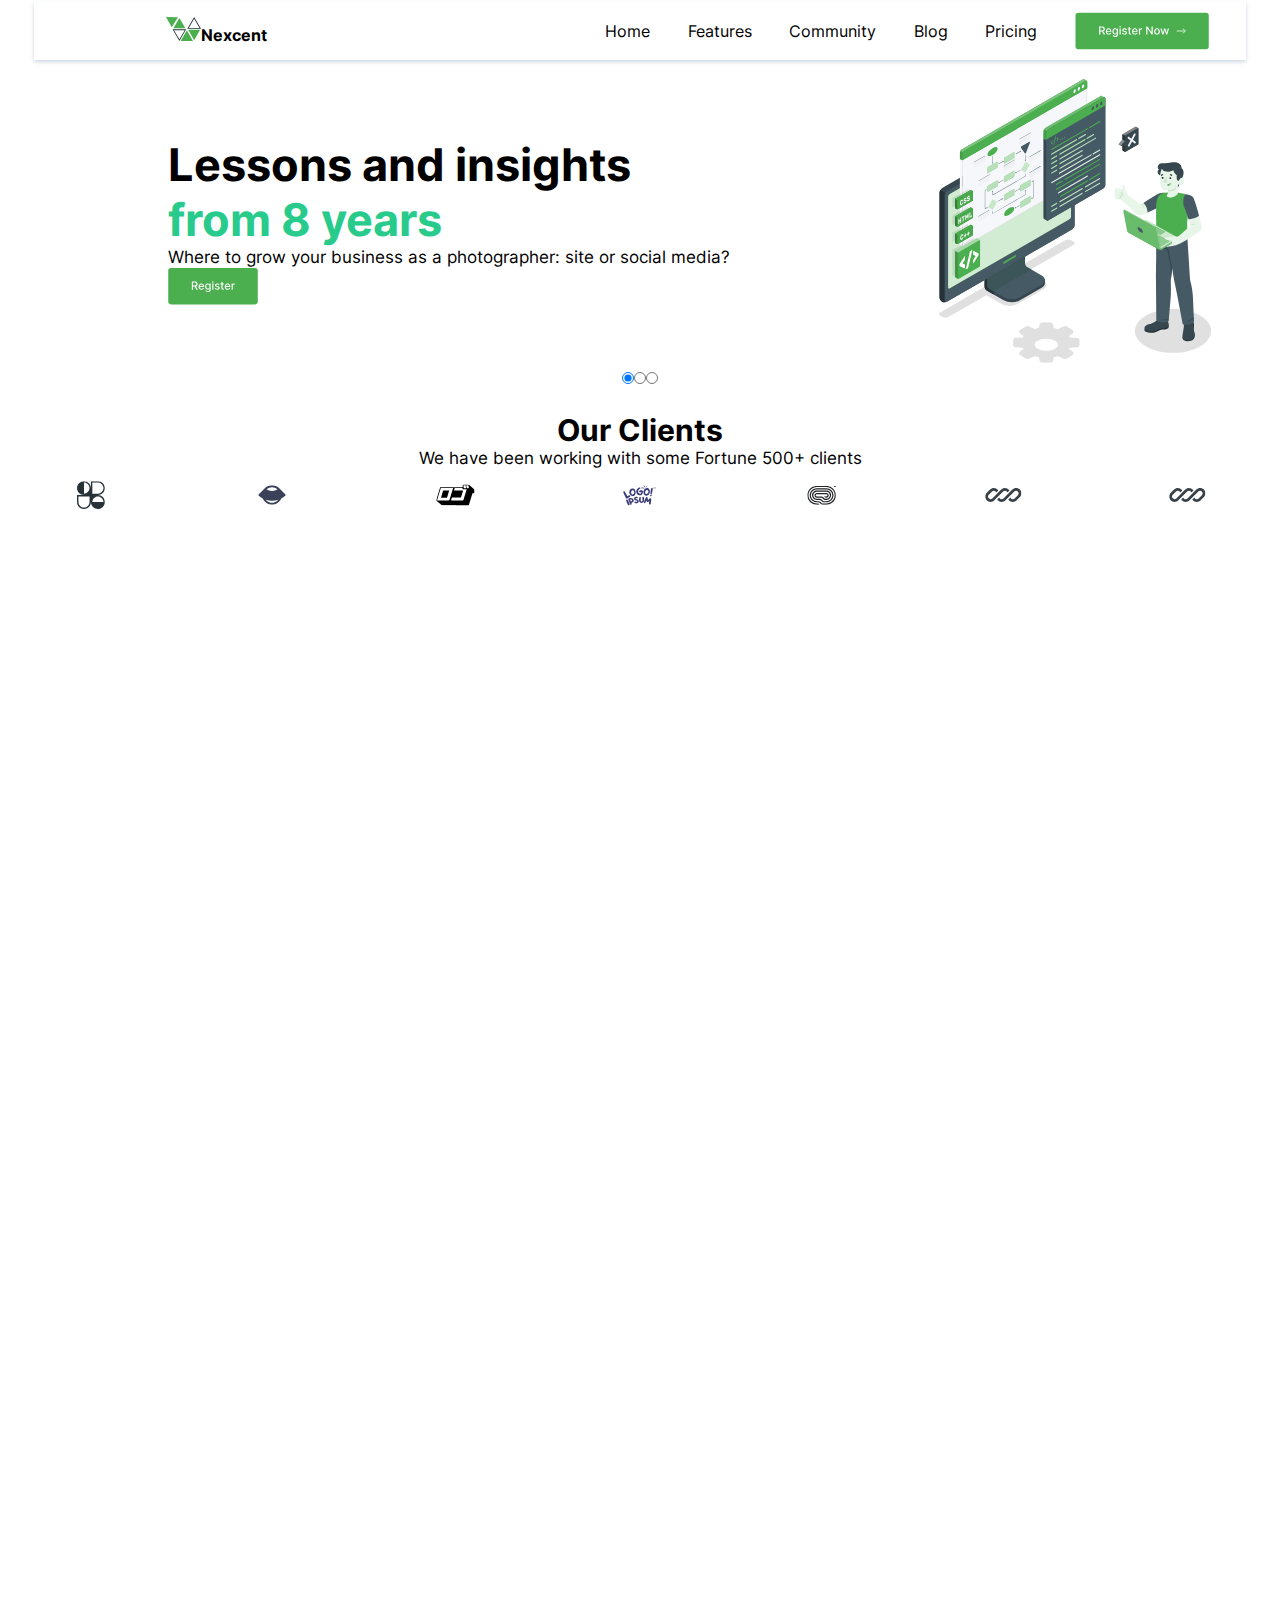
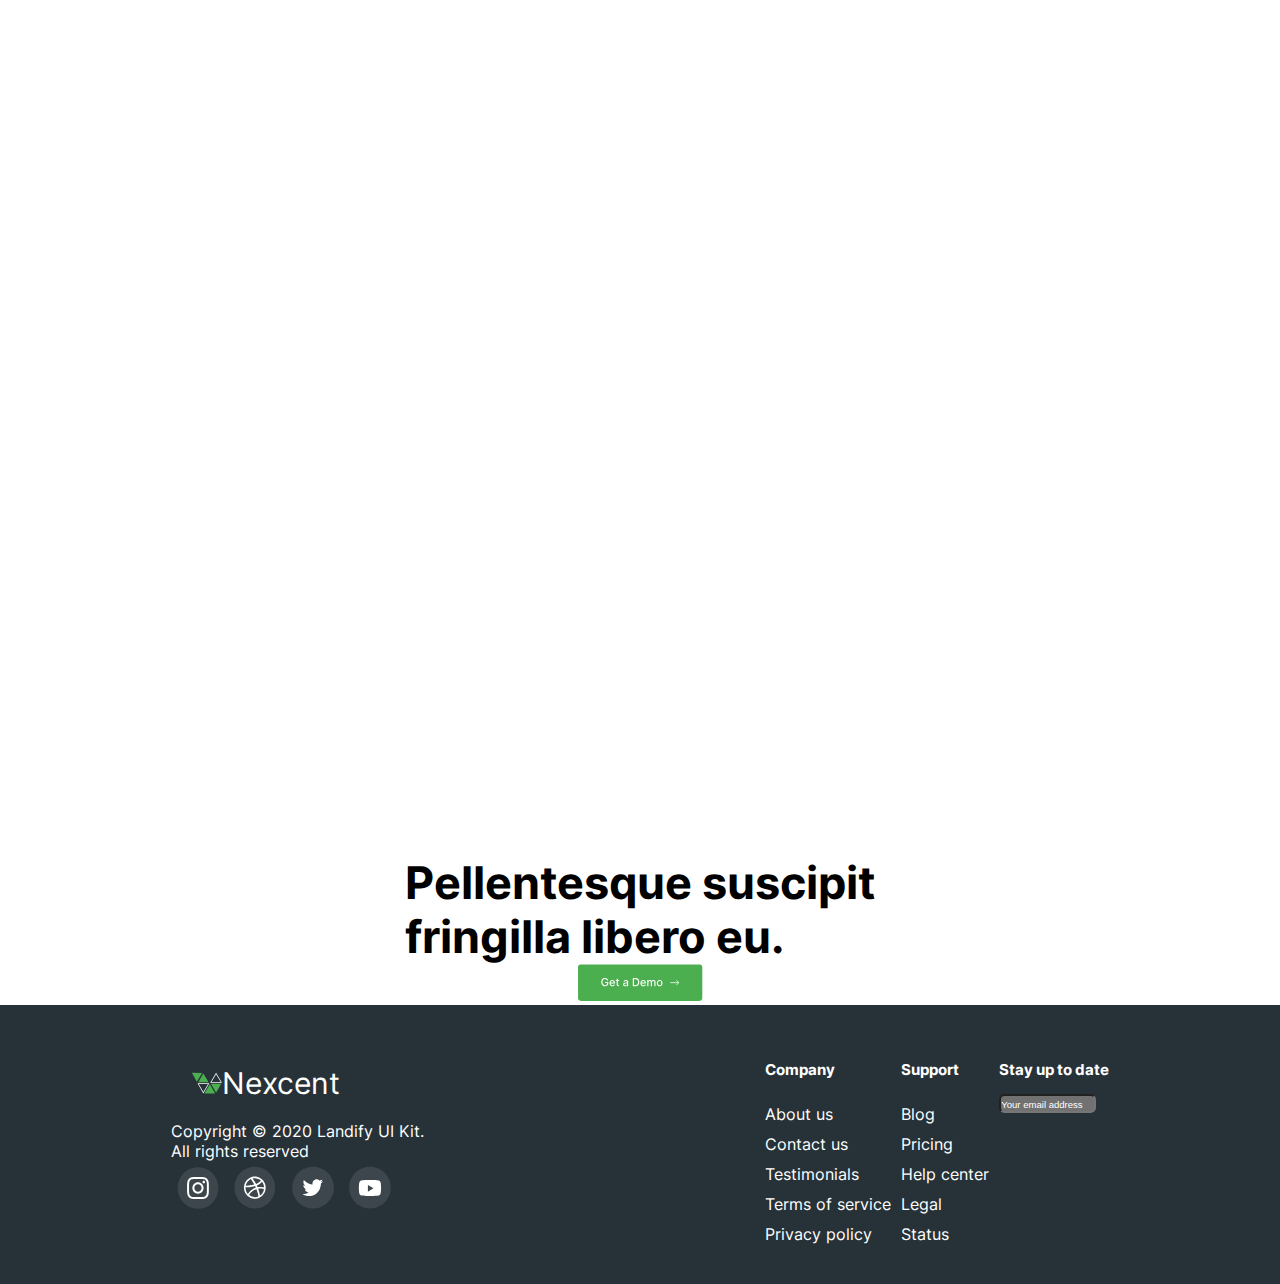
==== index.html @ 7efd8c19 "first" ====
<!DOCTYPE html>
<html lang="en">
<head>
  <meta charset="UTF-8">
  <meta name="viewport" content="width=device-width, initial-scale=1.0">
  <title>Site</title>
  <link rel="stylesheet" href="styles/styles.css">
</head>
<body>
  <header>
    <nav class="header__content">
      <div class="header__nav">
        <div class="left__menu"><a href="/"><img src="src/img/logo/logo.svg" alt="1"><span class="logo__name">Nexcent</span></a></div>
        <div class="right__menu">
          <a class="header__nav__items" href="/">Home</a>
          <a class="header__nav__items" href="/">Features</a>
          <a class="header__nav__items" href="/">Community</a>
          <a class="header__nav__items" href="/">Blog</a>
          <a class="header__nav__items" href="/">Pricing</a>
          <div class="header__reg"><a href="/"><img  src="src/img/register.svg" alt="1"></a></div>
        </div>
    </nav>
  </header>
  <main>

    <div class="body__up">
      <div class="herosection">
        <div class="herosection__left">
          <p style="font-size: 45px; font-family: Inter-bold;">Lessons and insights</p>
          <p style="font-size: 45px; font-family: Inter-bold; color: #28CB8B;">from 8 years</p>
          <p style="font-size: 17px; font-family: Inter;">Where to grow your business as a photographer: site or social media?</p>
          <a  href="/"><img src="src/img/ui/buttons/reg.svg" alt=""></a>
        </div>
        <img class="herosection__right" src="src/img/content/homepc.svg" alt="1">
      </div>
      <div class="dots">
        <input placeholder="1" type="radio" name="setpos" checked></input>
        <input placeholder="1" type="radio" name="setpos"></input>
        <input placeholder="1" type="radio" name="setpos"></input>
      </div>
      <div class="clients">
        <p style="font-family: inter-bold; font-size: 30px;">Our Clients</p>
        <p style="font-family: inter; font-size: 17px;">We have been working with some Fortune 500+ clients</p>
        <div class="clients__logos">
          <img src="src/img/clients/1.svg" alt="1">
          <img src="src/img/clients/2.svg" alt="1">
          <img src="src/img/clients/3.svg" alt="1">
          <img src="src/img/clients/4.svg" alt="1">
          <img src="src/img/clients/5.svg" alt="1">
          <img src="src/img/clients/6.svg" alt="1">
          <img src="src/img/clients/7.svg" alt="1">
        </div>
      </div>
      <div class="community"></div>
    </div>
    <div></div>
    <div></div>
    <div></div>
    <br>
    <!-- <input value="" placeholder="w" class="width" type="range">
    <input value="" placeholder="h" class="height" type="range"> -->
    <br>
    <br>
    <br>
    <br>
    <br>
    <br>
    <br>
    <br>
    <br>
    <br>
    <br>
    <br>
    <br>
    <br>
    <br>
    <br>
    <br>
    <br>
    <br>
    <br>
    <br>
    <br>
    <br>
    <br>
    <br>
    <br>
    <br>
    <br>
    <br>
    <br>
    <br>
    <br>
    <br>
    <br>
    <br>
    <br>
    <br>
    <br>
    <br>
    <br>
    <br>
    <br>
    <br>
    <br>
    <br>
    <br>
    <br>
    <br>
    <br>
    <br>
    <br>
    <br>
    <br>
    <br>
    <br>
    <br>
    <br>
    <br>
    <br>
    <br>
    <br>
    <br>
    <br>
    <br>
    <br>
    <br>
    <br>
    <br>
    <br>
    <br>
    <br>
    <br>
    <br>
    <br>
    <br>
    <br>
    <br>
    <br>
    <br>
    <br>
    <br>
    <br>
    <br>
    <br>
    <br>
    <br>
    <br>
    <br>
    <br>
    <br>
    <br>
    <br>
    <br>
    <br>
    <br>
    <br>
    <br>
    <br>
    <br>
    <br>
    <br>
    <br>
    <br>
    <br>
    <br>
    <br>
    <br>

  </main>
  <footer>
    <div class="footer__up">
      <p class="footer__up__text">Pellentesque suscipit<br>fringilla libero eu.</p>
      <a><img src="src/img/GetDemo.svg" alt="1"></a>
    </div>
    <div class="footer__down">
      <div class="footer__left">
        <p  class="footer__logo"><img src="src/img/logo/logo__footer.svg" alt="1">Nexcent</p>
        <p class="footer__opyright">Copyright © 2020 Landify UI Kit.
          <br>
          All rights reserved
        </p>
        <div class="footer__links">
          <a class="footer__bauble" href=""><img src="src/img/footer/inst.svg" alt="1"></a>
          <a class="footer__bauble" href=""><img src="src/img/footer/ball.svg" alt="1"></a>
          <a class="footer__bauble" href=""><img src="src/img/footer/twitter.svg" alt="1"></a>
          <a class="footer__bauble" href=""><img src="src/img/footer/youtube.svg" alt="1"></a>
        </div>
      </div>
      <div class="footer__right">
        <div class="footer__right__conteiner">
        <p class="footer__right__title">Company</p>
        <p class="footer__right__title">Support</p>  
        <a c href="https://github.com/Englif" class="footer__right__elem">About us</a>
        <a  class="footer__right__elem">Blog</a>
        <a  class="footer__right__elem">Contact us</a>
        <a  class="footer__right__elem">Pricing</a>
        <a  class="footer__right__elem">Testimonials</a>
        <a  class="footer__right__elem">Help center</a>
        <a  class="footer__right__elem">Terms of service</a>
        <a  class="footer__right__elem">Legal</a>
        <a  class="footer__right__elem">Privacy policy</a>
        <a  class="footer__right__elem">Status</a>
        </div>
        <div class="footer__right__mail">
        <p class="footer__right__title">Stay up to date</p>
        <input class="footer__input" type="email" placeholder="Your email address">
        <!-- <button>/</button> -->
        </div>
      </div>
    </div>

  </footer>
  
</body>
<script src="scripts/script.js"></script>
</html>
---- styles/styles.css ----
@font-face {
  font-family: "Inter";
  src: url(/src/fonts/Inter-Regular.ttf);
}
@font-face {
  font-family: "Inter-Bold";
  src: url(/src/fonts/Inter-Bold.ttf);
}
@media (max-width: 856px) {
  span.logo__name {
    display: none;
  }
  .herosection {
    display: -webkit-box;
    display: -ms-flexbox;
    display: flex;
    -ms-flex-pack: distribute;
        justify-content: space-around;
    -webkit-box-align: center;
        -ms-flex-align: center;
            align-items: center;
    -webkit-box-orient: vertical;
    -webkit-box-direction: normal;
        -ms-flex-direction: column;
            flex-direction: column;
  }
  .footer__right {
    -webkit-box-orient: vertical;
    -webkit-box-direction: normal;
        -ms-flex-direction: column;
            flex-direction: column;
  }
}
*, ::after, ::before {
  margin: 0;
  padding: 0;
  -webkit-box-sizing: border-box;
          box-sizing: border-box;
}

/* maintags */
body {
  height: 100vw;
  width: 100vw;
}

header {
  display: -webkit-box;
  display: -ms-flexbox;
  display: flex;
  -webkit-box-pack: center;
      -ms-flex-pack: center;
          justify-content: center;
  width: 100vw;
  top: 0;
  position: fixed;
}

main {
  margin-top: 70px;
}

ul {
  list-style: none;
}

a {
  text-decoration: none;
  color: #000000;
  cursor: pointer;
}

a:hover {
  -webkit-filter: brightness(1.1);
          filter: brightness(1.1);
  color: #717171;
  border: 2px;
}

/* header */
.header__content {
  display: inline;
  height: 58px;
  min-width: 95vw;
  background-color: #ffffff;
}

.header__nav__items, .header__reg {
  display: -webkit-inline-box;
  display: -ms-inline-flexbox;
  display: inline-flex;
  -webkit-box-align: center;
      -ms-flex-align: center;
          align-items: center;
  position: relative;
  margin-right: calc(8px + 2.3vw);
  height: 37px;
}

.header__nav {
  display: -webkit-box;
  display: -ms-flexbox;
  display: flex;
  margin: 2px;
  -webkit-box-pack: justify;
      -ms-flex-pack: justify;
          justify-content: space-between;
  -webkit-box-align: center;
      -ms-flex-align: center;
          align-items: center;
  height: 58px;
  -webkit-box-shadow: 0px 2px 4px rgba(171, 190, 209, 0.6);
          box-shadow: 0px 2px 4px rgba(171, 190, 209, 0.6);
}

.header__reg a {
  height: 38px;
  width: 134px;
}

img.header__reg {
  height: 37px;
  width: calc(70px + 2vw);
}

.left__menu {
  margin-left: calc(4px + 10vw);
  font-family: Inter-bold;
}

.right__menu {
  display: inherit;
  font-family: Inter;
}

/* main */
.herosection {
  display: -webkit-box;
  display: -ms-flexbox;
  display: flex;
  -ms-flex-pack: distribute;
      justify-content: space-around;
}

.herosection__left {
  display: -webkit-box;
  display: -ms-flexbox;
  display: flex;
  -webkit-box-orient: vertical;
  -webkit-box-direction: normal;
      -ms-flex-direction: column;
          flex-direction: column;
  margin-top: 67px;
  margin-bottom: 67px;
  margin-left: 100px;
  margin-right: 72px;
}

.herosection__left a {
  width: 90px;
  height: 38px;
}

.dots {
  display: -webkit-box;
  display: -ms-flexbox;
  display: flex;
  -webkit-box-pack: center;
      -ms-flex-pack: center;
          justify-content: center;
}

.dots input {
  width: 12px;
  height: 12px;
}

.dots input:checked {
  background-color: #4CAF4F;
}

.herosection__right {
  display: -webkit-box;
  display: -ms-flexbox;
  display: flex;
}

.clients {
  display: -webkit-box;
  display: -ms-flexbox;
  display: flex;
  -webkit-box-orient: vertical;
  -webkit-box-direction: normal;
      -ms-flex-direction: column;
          flex-direction: column;
  width: 100%;
  font-family: inter;
  margin-top: 28px;
}

.clients p {
  display: -webkit-box;
  display: -ms-flexbox;
  display: flex;
  -webkit-box-pack: center;
      -ms-flex-pack: center;
          justify-content: center;
}

.clients__logos {
  display: -webkit-box;
  display: -ms-flexbox;
  display: flex;
  margin-top: 10px;
  -webkit-box-pack: center;
      -ms-flex-pack: center;
          justify-content: center;
}

.clients__logos img {
  margin: auto;
}

/* footer */
footer {
  display: -webkit-box;
  display: -ms-flexbox;
  display: flex;
  -webkit-box-orient: vertical;
  -webkit-box-direction: normal;
      -ms-flex-direction: column;
          flex-direction: column;
  min-width: 100vw;
  -webkit-box-pack: end;
      -ms-flex-pack: end;
          justify-content: flex-end;
}

.footer__up {
  width: 100vw;
  display: -webkit-box;
  display: -ms-flexbox;
  display: flex;
  -webkit-box-orient: vertical;
  -webkit-box-direction: normal;
      -ms-flex-direction: column;
          flex-direction: column;
  -webkit-box-align: center;
      -ms-flex-align: center;
          align-items: center;
}

.footer__up__text {
  font-family: Inter-bold;
  font-size: 44.5px;
}

.footer__down {
  display: -webkit-box;
  display: -ms-flexbox;
  display: flex;
  -webkit-box-orient: horizontal;
  -webkit-box-direction: normal;
      -ms-flex-direction: row;
          flex-direction: row;
  -ms-flex-pack: distribute;
      justify-content: space-around;
  background-color: #263238;
}

.footer__left {
  display: -webkit-box;
  display: -ms-flexbox;
  display: flex;
  -webkit-box-orient: vertical;
  -webkit-box-direction: normal;
      -ms-flex-direction: column;
          flex-direction: column;
  -ms-flex-wrap: wrap;
      flex-wrap: wrap;
  color: #ffffff;
  font-family: Inter;
  margin: 40px;
}

.footer__bauble {
  display: -webkit-inline-box;
  display: -ms-inline-flexbox;
  display: inline-flex;
  margin: 5px;
  width: calc(30px + 1vw);
  height: calc(30px + 1vw);
}

.footer__copyright, .footer__logo {
  margin: 20px;
}

.footer__logo {
  font-size: 30px;
}

.footer__right {
  display: -webkit-box;
  display: -ms-flexbox;
  display: flex;
  margin: 40px;
}

.footer__right__conteiner {
  display: -ms-grid;
  display: grid;
  -ms-grid-columns: auto auto;
  grid-template-columns: auto auto;
}

.footer__right__title {
  color: #ffffff;
  font-family: Inter-bold;
  font-size: 15px;
  margin-top: 15px;
  margin-bottom: 15px;
}

.footer__right__elem {
  color: #ffffff;
  font-family: Inter;
  margin-top: 10px;
  margin-right: 10px;
}

.footer__right__mail {
  display: -webkit-box;
  display: -ms-flexbox;
  display: flex;
  -webkit-box-orient: vertical;
  -webkit-box-direction: normal;
      -ms-flex-direction: column;
          flex-direction: column;
}

.footer__input {
  background: #717171;
  color: white;
  border-radius: 5.56856px;
  outline: none;
  width: calc(80px + 1.3vw);
}

.footer__input::-webkit-input-placeholder {
  color: white;
  font-size: calc(7px + 0.2vw);
}

.footer__input::-moz-placeholder {
  color: white;
  font-size: calc(7px + 0.2vw);
}

.footer__input:-ms-input-placeholder {
  color: white;
  font-size: calc(7px + 0.2vw);
}

.footer__input::-ms-input-placeholder {
  color: white;
  font-size: calc(7px + 0.2vw);
}

.footer__input::placeholder {
  color: white;
  font-size: calc(7px + 0.2vw);
}
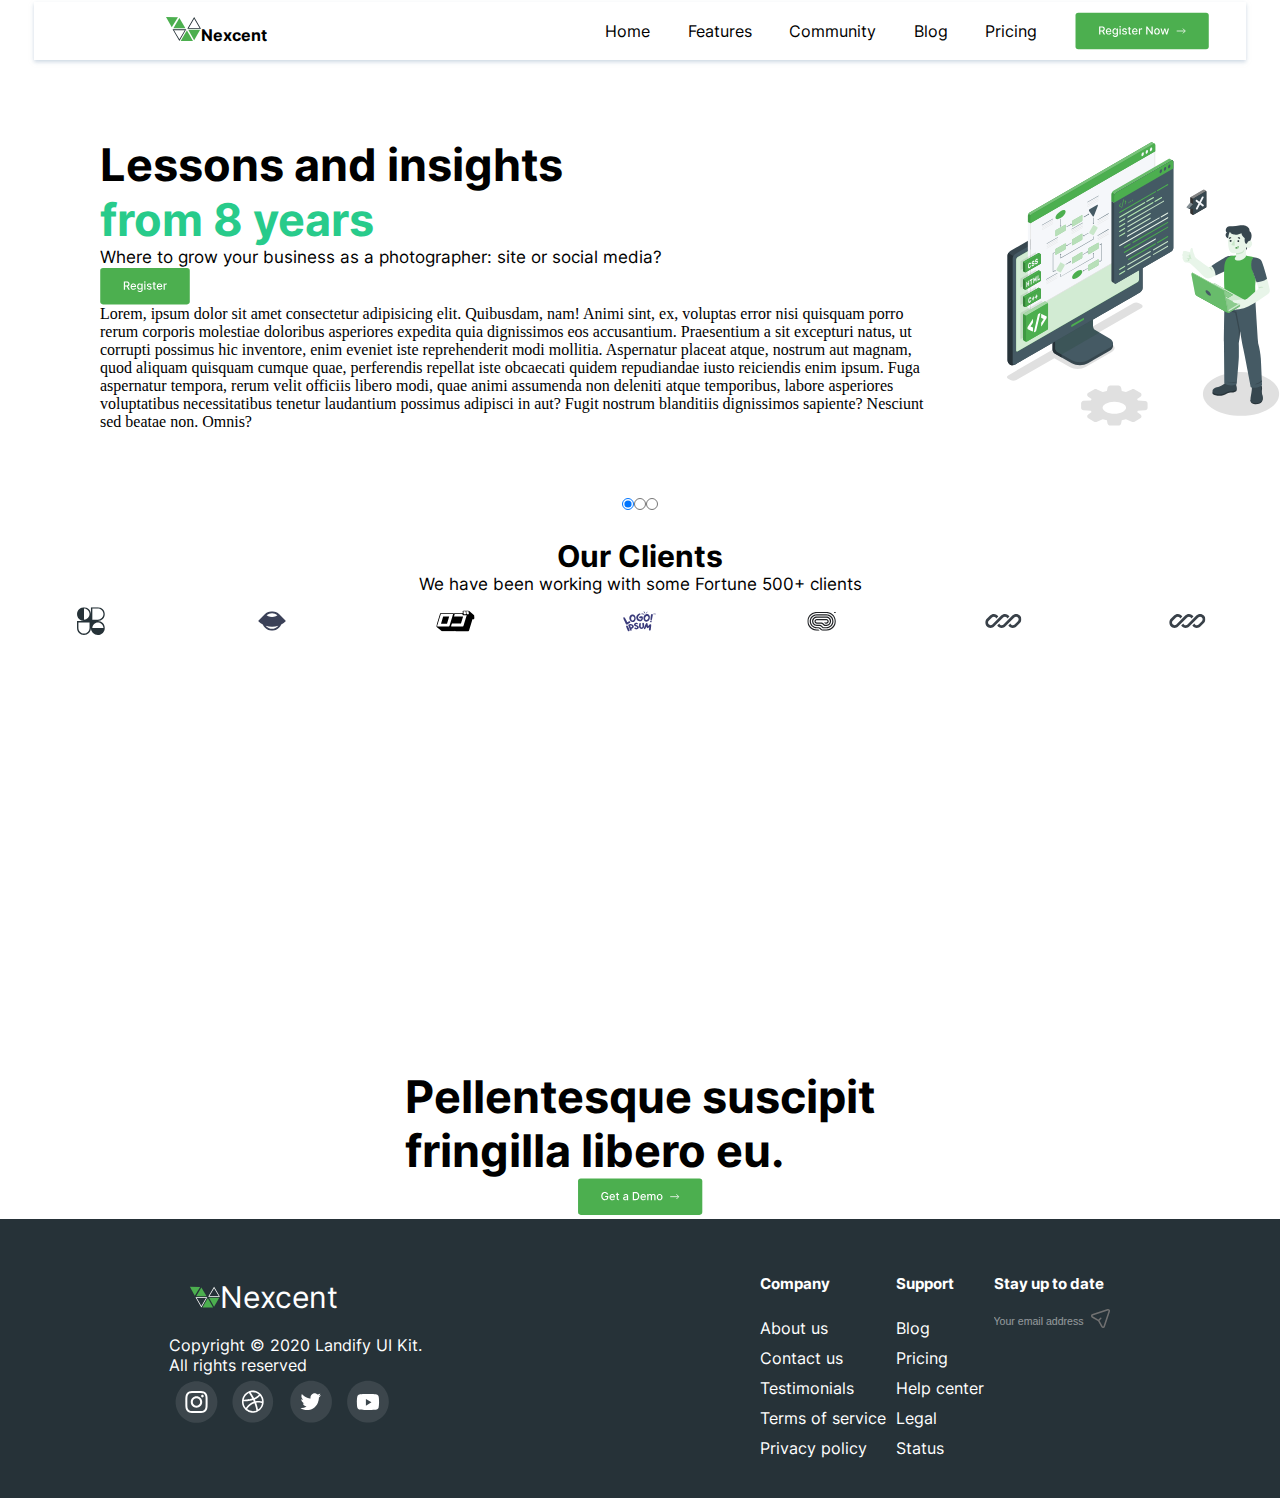
==== commit ef60e015: "reg" ====
--- a/index.html
+++ b/index.html
@@ -5,6 +5,7 @@
   <meta name="viewport" content="width=device-width, initial-scale=1.0">
   <title>Site</title>
   <link rel="stylesheet" href="styles/styles.css">
+  <link rel="stylesheet" href="styles/main.css">
 </head>
 <body>
   <header>
@@ -17,7 +18,7 @@
           <a class="header__nav__items" href="/">Community</a>
           <a class="header__nav__items" href="/">Blog</a>
           <a class="header__nav__items" href="/">Pricing</a>
-          <div class="header__reg"><a href="/"><img  src="src/img/register.svg" alt="1"></a></div>
+          <div class="header__reg"><a href="/html/register.html"><img  src="src/img/register.svg" alt="1"></a></div>
         </div>
     </nav>
   </header>
@@ -30,6 +31,7 @@
           <p style="font-size: 45px; font-family: Inter-bold; color: #28CB8B;">from 8 years</p>
           <p style="font-size: 17px; font-family: Inter;">Where to grow your business as a photographer: site or social media?</p>
           <a  href="/"><img src="src/img/ui/buttons/reg.svg" alt=""></a>
+          <p style="user-select: none;">Lorem, ipsum dolor sit amet consectetur adipisicing elit. Quibusdam, nam! Animi sint, ex, voluptas error nisi quisquam porro rerum corporis molestiae doloribus asperiores expedita quia dignissimos eos accusantium. Praesentium a sit excepturi natus, ut corrupti possimus hic inventore, enim eveniet iste reprehenderit modi mollitia. Aspernatur placeat atque, nostrum aut magnam, quod aliquam quisquam cumque quae, perferendis repellat iste obcaecati quidem repudiandae iusto reiciendis enim ipsum. Fuga aspernatur tempora, rerum velit officiis libero modi, quae animi assumenda non deleniti atque temporibus, labore asperiores voluptatibus necessitatibus tenetur laudantium possimus adipisci in aut? Fugit nostrum blanditiis dignissimos sapiente? Nesciunt sed beatae non. Omnis?</p>
         </div>
         <img class="herosection__right" src="src/img/content/homepc.svg" alt="1">
       </div>
@@ -53,119 +55,6 @@
       </div>
       <div class="community"></div>
     </div>
-    <div></div>
-    <div></div>
-    <div></div>
-    <br>
-    <!-- <input value="" placeholder="w" class="width" type="range">
-    <input value="" placeholder="h" class="height" type="range"> -->
-    <br>
-    <br>
-    <br>
-    <br>
-    <br>
-    <br>
-    <br>
-    <br>
-    <br>
-    <br>
-    <br>
-    <br>
-    <br>
-    <br>
-    <br>
-    <br>
-    <br>
-    <br>
-    <br>
-    <br>
-    <br>
-    <br>
-    <br>
-    <br>
-    <br>
-    <br>
-    <br>
-    <br>
-    <br>
-    <br>
-    <br>
-    <br>
-    <br>
-    <br>
-    <br>
-    <br>
-    <br>
-    <br>
-    <br>
-    <br>
-    <br>
-    <br>
-    <br>
-    <br>
-    <br>
-    <br>
-    <br>
-    <br>
-    <br>
-    <br>
-    <br>
-    <br>
-    <br>
-    <br>
-    <br>
-    <br>
-    <br>
-    <br>
-    <br>
-    <br>
-    <br>
-    <br>
-    <br>
-    <br>
-    <br>
-    <br>
-    <br>
-    <br>
-    <br>
-    <br>
-    <br>
-    <br>
-    <br>
-    <br>
-    <br>
-    <br>
-    <br>
-    <br>
-    <br>
-    <br>
-    <br>
-    <br>
-    <br>
-    <br>
-    <br>
-    <br>
-    <br>
-    <br>
-    <br>
-    <br>
-    <br>
-    <br>
-    <br>
-    <br>
-    <br>
-    <br>
-    <br>
-    <br>
-    <br>
-    <br>
-    <br>
-    <br>
-    <br>
-    <br>
-    <br>
-    <br>
-    <br>
 
   </main>
   <footer>
@@ -204,8 +93,10 @@
         </div>
         <div class="footer__right__mail">
         <p class="footer__right__title">Stay up to date</p>
-        <input class="footer__input" type="email" placeholder="Your email address">
-        <!-- <button>/</button> -->
+        <div class="footer__input">
+        <input  type="email" placeholder="Your email address">
+        <button><img src="src/img/regform/submit.svg" alt="1"></button>
+        </div>
         </div>
       </div>
     </div>
--- a/styles/styles.css
+++ b/styles/styles.css
@@ -9,20 +9,6 @@
 @media (max-width: 856px) {
   span.logo__name {
     display: none;
-  }
-  .herosection {
-    display: -webkit-box;
-    display: -ms-flexbox;
-    display: flex;
-    -ms-flex-pack: distribute;
-        justify-content: space-around;
-    -webkit-box-align: center;
-        -ms-flex-align: center;
-            align-items: center;
-    -webkit-box-orient: vertical;
-    -webkit-box-direction: normal;
-        -ms-flex-direction: column;
-            flex-direction: column;
   }
   .footer__right {
     -webkit-box-orient: vertical;
@@ -40,8 +26,8 @@
 
 /* maintags */
 body {
-  height: 100vw;
-  width: 100vw;
+  min-height: 1000px;
+  min-width: 100vw;
 }
 
 header {
@@ -54,10 +40,12 @@
   width: 100vw;
   top: 0;
   position: fixed;
+  z-index: 99;
 }
 
 main {
   margin-top: 70px;
+  height: 1000px;
 }
 
 ul {
@@ -69,12 +57,15 @@
   color: #000000;
   cursor: pointer;
 }
-
-a:hover {
+input{
+  outline: 0;
+}
+
+a:hover,:focus{
   -webkit-filter: brightness(1.1);
           filter: brightness(1.1);
   color: #717171;
-  border: 2px;
+
 }
 
 /* header */
@@ -133,93 +124,6 @@
   font-family: Inter;
 }
 
-/* main */
-.herosection {
-  display: -webkit-box;
-  display: -ms-flexbox;
-  display: flex;
-  -ms-flex-pack: distribute;
-      justify-content: space-around;
-}
-
-.herosection__left {
-  display: -webkit-box;
-  display: -ms-flexbox;
-  display: flex;
-  -webkit-box-orient: vertical;
-  -webkit-box-direction: normal;
-      -ms-flex-direction: column;
-          flex-direction: column;
-  margin-top: 67px;
-  margin-bottom: 67px;
-  margin-left: 100px;
-  margin-right: 72px;
-}
-
-.herosection__left a {
-  width: 90px;
-  height: 38px;
-}
-
-.dots {
-  display: -webkit-box;
-  display: -ms-flexbox;
-  display: flex;
-  -webkit-box-pack: center;
-      -ms-flex-pack: center;
-          justify-content: center;
-}
-
-.dots input {
-  width: 12px;
-  height: 12px;
-}
-
-.dots input:checked {
-  background-color: #4CAF4F;
-}
-
-.herosection__right {
-  display: -webkit-box;
-  display: -ms-flexbox;
-  display: flex;
-}
-
-.clients {
-  display: -webkit-box;
-  display: -ms-flexbox;
-  display: flex;
-  -webkit-box-orient: vertical;
-  -webkit-box-direction: normal;
-      -ms-flex-direction: column;
-          flex-direction: column;
-  width: 100%;
-  font-family: inter;
-  margin-top: 28px;
-}
-
-.clients p {
-  display: -webkit-box;
-  display: -ms-flexbox;
-  display: flex;
-  -webkit-box-pack: center;
-      -ms-flex-pack: center;
-          justify-content: center;
-}
-
-.clients__logos {
-  display: -webkit-box;
-  display: -ms-flexbox;
-  display: flex;
-  margin-top: 10px;
-  -webkit-box-pack: center;
-      -ms-flex-pack: center;
-          justify-content: center;
-}
-
-.clients__logos img {
-  margin: auto;
-}
 
 /* footer */
 footer {
@@ -339,17 +243,39 @@
           flex-direction: column;
 }
 
-.footer__input {
-  background: #717171;
-  color: white;
-  border-radius: 5.56856px;
+.footer__input{
+  display: flex;
+}
+
+.footer__input button{
+  background-color: #263238;
+  box-sizing: border-box;
+  border: none;
+  cursor: pointer;
+
+}
+
+
+.footer__input input{
+  background-color: #263238;
+  opacity: 0.5;
+  color: white;
+  border: none;
   outline: none;
   width: calc(80px + 1.3vw);
 }
 
-.footer__input::-webkit-input-placeholder {
-  color: white;
-  font-size: calc(7px + 0.2vw);
+.footer__input input:focus{
+  transition: 0.5s;
+  border-bottom: 1px solid #ffffff;
+  opacity: 1;
+
+}
+
+
+.footer__input input::-webkit-input-placeholder {
+  color: white;
+  font-size: calc(8px + 0.2vw);
 }
 
 .footer__input::-moz-placeholder {
--- a/styles/main.css
+++ b/styles/main.css
@@ -0,0 +1,103 @@
+@media (max-width: 856px) {
+  .herosection {
+    display: -webkit-box;
+    display: -ms-flexbox;
+    display: flex;
+    -ms-flex-pack: distribute;
+        justify-content: space-around;
+    -webkit-box-align: center;
+        -ms-flex-align: center;
+            align-items: center;
+    -webkit-box-orient: vertical;
+    -webkit-box-direction: normal;
+        -ms-flex-direction: column;
+            flex-direction: column;
+  }
+}
+
+.herosection {
+  display: -webkit-box;
+  display: -ms-flexbox;
+  display: flex;
+  -ms-flex-pack: distribute;
+      justify-content: space-around;
+}
+
+.herosection__left {
+  display: -webkit-box;
+  display: -ms-flexbox;
+  display: flex;
+  -webkit-box-orient: vertical;
+  -webkit-box-direction: normal;
+      -ms-flex-direction: column;
+          flex-direction: column;
+  margin-top: 67px;
+  margin-bottom: 67px;
+  margin-left: 100px;
+  margin-right: 72px;
+}
+
+.herosection__left a {
+  width: 90px;
+  height: 38px;
+}
+
+.dots {
+  display: -webkit-box;
+  display: -ms-flexbox;
+  display: flex;
+  -webkit-box-pack: center;
+      -ms-flex-pack: center;
+          justify-content: center;
+}
+
+.dots input {
+  width: 12px;
+  height: 12px;
+}
+
+.dots input:checked {
+  background-color: #4CAF4F;
+}
+
+.herosection__right {
+  display: -webkit-box;
+  display: -ms-flexbox;
+  display: flex;
+}
+
+.clients {
+  display: -webkit-box;
+  display: -ms-flexbox;
+  display: flex;
+  -webkit-box-orient: vertical;
+  -webkit-box-direction: normal;
+      -ms-flex-direction: column;
+          flex-direction: column;
+  width: 100%;
+  font-family: inter;
+  margin-top: 28px;
+}
+
+.clients p {
+  display: -webkit-box;
+  display: -ms-flexbox;
+  display: flex;
+  -webkit-box-pack: center;
+      -ms-flex-pack: center;
+          justify-content: center;
+}
+
+.clients__logos {
+  display: -webkit-box;
+  display: -ms-flexbox;
+  display: flex;
+  margin-top: 10px;
+  -webkit-box-pack: center;
+      -ms-flex-pack: center;
+          justify-content: center;
+}
+
+.clients__logos img {
+  margin: auto;
+}